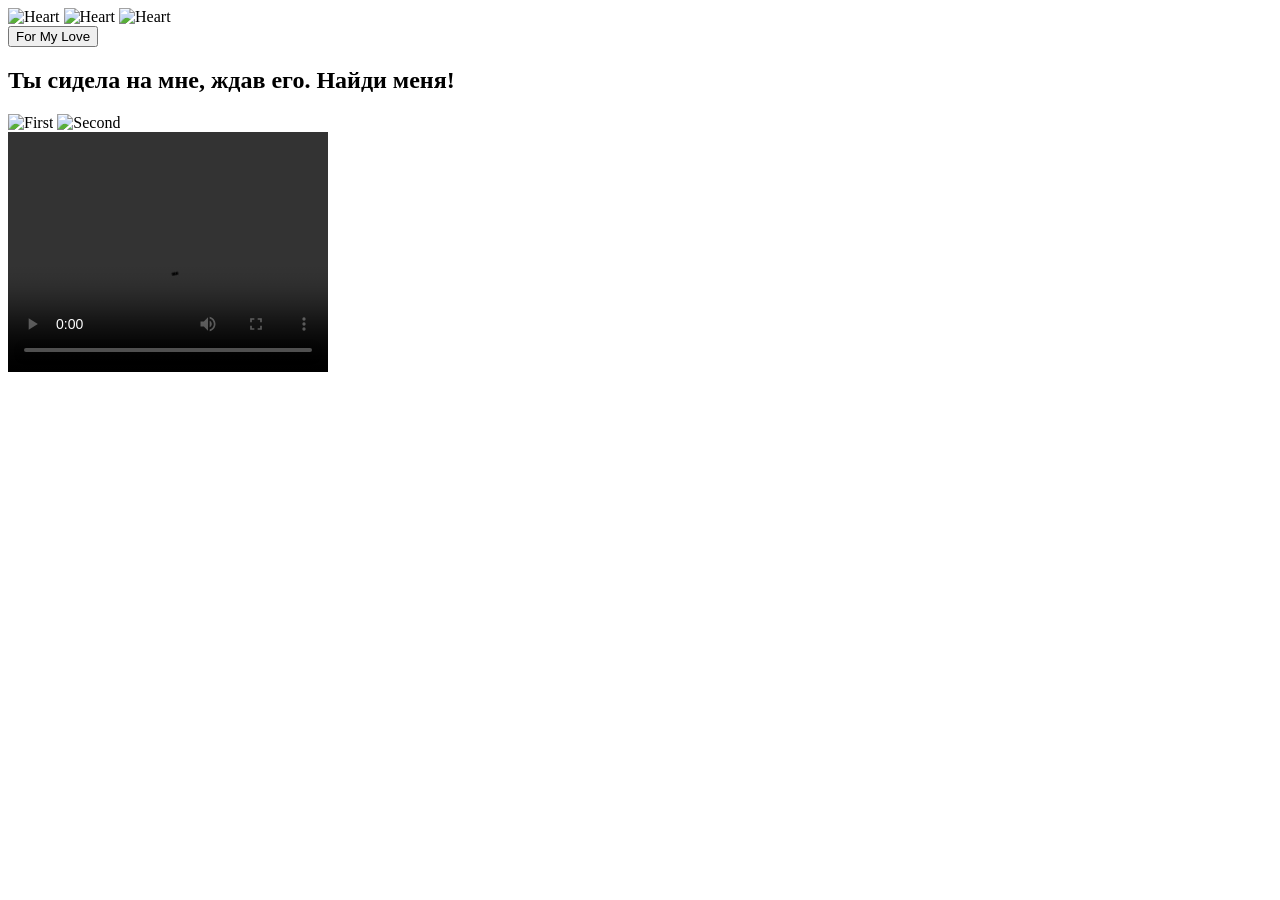
==== index.html @ 0c14496f "Create index.html" ====
<!DOCTYPE html>
<html lang="ru">
<head>
  <meta charset="UTF-8">
  <meta name="viewport" content="width=device-width, initial-scale=1.0">
  <title>Поиск по следам любви</title>
  <link rel="stylesheet" href="style.css">
</head>
<body>
  <!-- Интро экран -->
  <div id="intro" class="intro">
    <div class="hearts">
      <img src="heart.png" alt="Heart" class="heart">
      <img src="heart.png" alt="Heart" class="heart">
      <img src="heart.png" alt="Heart" class="heart">
    </div>
    <button id="startBtn" class="start-btn">For My Love</button>
  </div>

  <!-- Экран с заданием и картинкой -->
  <div id="game" class="game">
    <h2>Ты сидела на мне, ждав его. Найди меня!</h2>
    <img src="first.jpg" alt="First" class="game-image">
    <img src="second.png" alt="Second" class="clickable" id="clickableImage">
  </div>

  <!-- Видео, которое появляется после клика -->
  <div id="videoContainer" class="video-container">
    <video id="loveVideo" width="320" height="240" controls>
      <source src="love_video.mp4" type="video/mp4">
      Ваш браузер не поддерживает видео.
    </video>
  </div>

  <script src="script.js"></script>
</body>
</html>
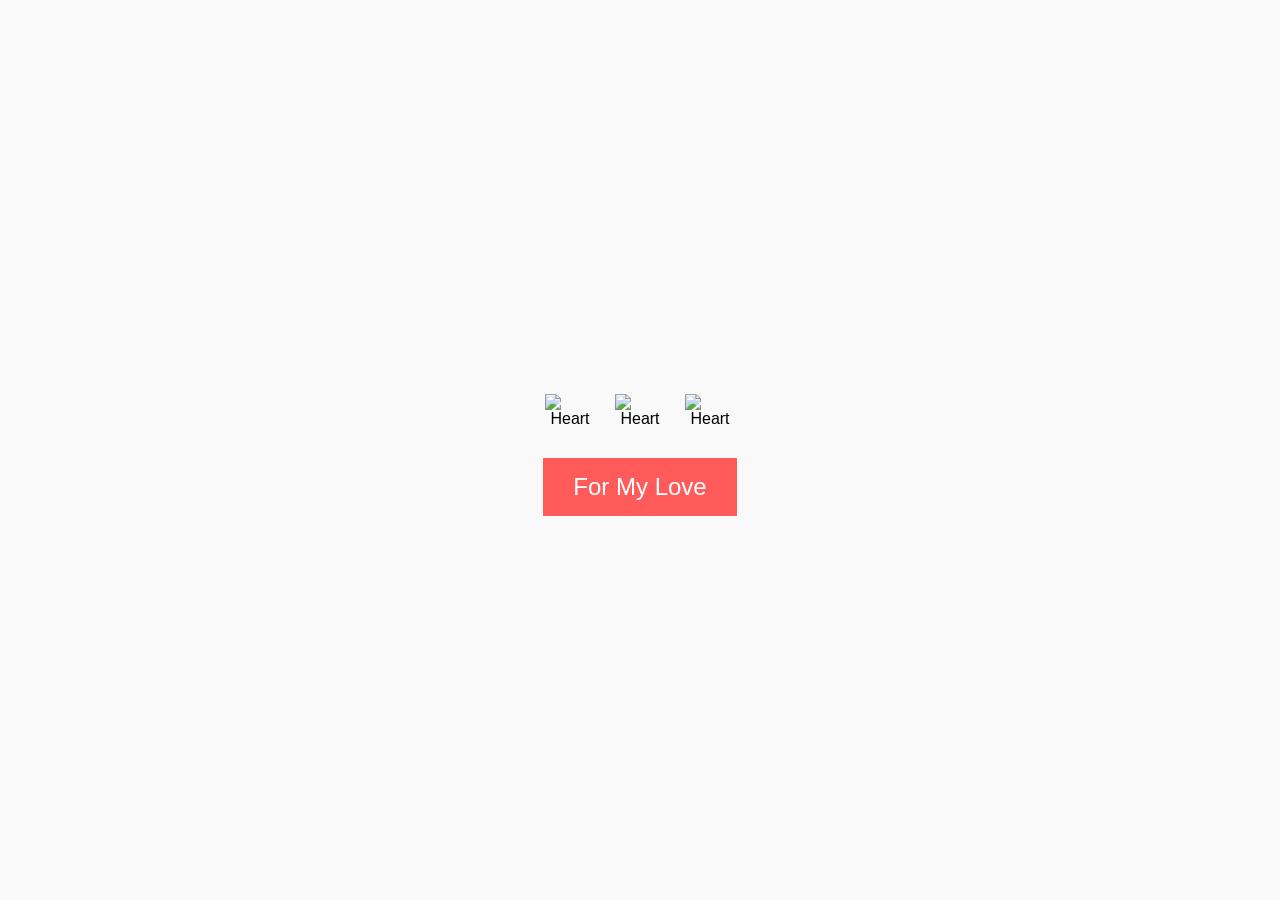
==== commit 4a3a34f0: "Update index.html" ====
--- a/index.html
+++ b/index.html
@@ -24,14 +24,6 @@
     <img src="second.png" alt="Second" class="clickable" id="clickableImage">
   </div>
 
-  <!-- Видео, которое появляется после клика -->
-  <div id="videoContainer" class="video-container">
-    <video id="loveVideo" width="320" height="240" controls>
-      <source src="love_video.mp4" type="video/mp4">
-      Ваш браузер не поддерживает видео.
-    </video>
-  </div>
-
   <script src="script.js"></script>
 </body>
 </html>
--- a/style.css
+++ b/style.css
@@ -0,0 +1,61 @@
+/* Основной стиль */
+body {
+  font-family: Arial, sans-serif;
+  background-color: #f9f9f9;
+  display: flex;
+  justify-content: center;
+  align-items: center;
+  height: 100vh;
+  margin: 0;
+}
+
+.intro, .game, .video-container {
+  display: none;
+  text-align: center;
+}
+
+.hearts {
+  display: flex;
+  justify-content: center;
+}
+
+.heart {
+  width: 50px;
+  margin: 10px;
+}
+
+.start-btn {
+  background-color: #ff5b5b;
+  color: white;
+  font-size: 24px;
+  padding: 15px 30px;
+  border: none;
+  cursor: pointer;
+  margin-top: 20px;
+}
+
+.game-image {
+  width: 80%;
+  max-width: 600px;
+  margin-top: 20px;
+  border: 2px solid #ff5b5b;
+  border-radius: 10px;
+}
+
+.clickable {
+  position: absolute;
+  top: 50%;  /* Отрегулируй для точного положения */
+  left: 50%;
+  transform: translate(-50%, -50%);
+  width: 100px; /* Размер PNG */
+  cursor: pointer;
+}
+
+.video-container {
+  display: none;
+}
+
+#loveVideo {
+  width: 100%;
+  max-width: 500px;
+}
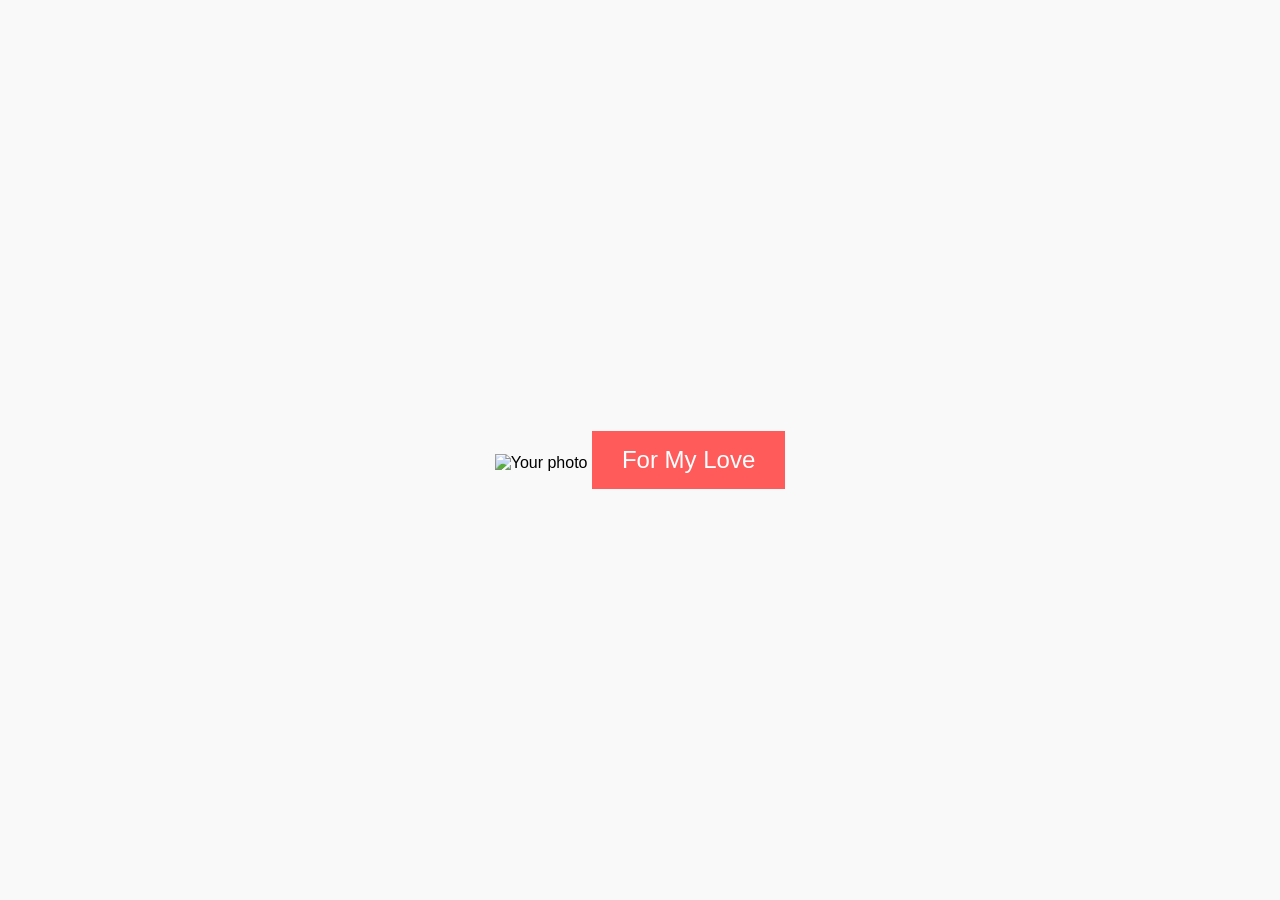
==== commit 6cf8201e: "Update index.html" ====
--- a/index.html
+++ b/index.html
@@ -7,18 +7,14 @@
   <link rel="stylesheet" href="style.css">
 </head>
 <body>
-  <!-- Интро экран -->
-  <div id="intro" class="intro">
-    <div class="hearts">
-      <img src="heart.png" alt="Heart" class="heart">
-      <img src="heart.png" alt="Heart" class="heart">
-      <img src="heart.png" alt="Heart" class="heart">
-    </div>
+  <!-- Экран с картинкой и кнопкой -->
+  <div id="startScreen" class="start-screen">
+    <img src="your-photo.jpg" alt="Your photo" class="start-image">
     <button id="startBtn" class="start-btn">For My Love</button>
   </div>
 
   <!-- Экран с заданием и картинкой -->
-  <div id="game" class="game">
+  <div id="game" class="game" style="display: none;">
     <h2>Ты сидела на мне, ждав его. Найди меня!</h2>
     <img src="first.jpg" alt="First" class="game-image">
     <img src="second.png" alt="Second" class="clickable" id="clickableImage">
--- a/style.css
+++ b/style.css
@@ -9,7 +9,7 @@
   margin: 0;
 }
 
-.intro, .game, .video-container {
+.intro, .game {
   display: none;
   text-align: center;
 }
@@ -50,12 +50,3 @@
   width: 100px; /* Размер PNG */
   cursor: pointer;
 }
-
-.video-container {
-  display: none;
-}
-
-#loveVideo {
-  width: 100%;
-  max-width: 500px;
-}
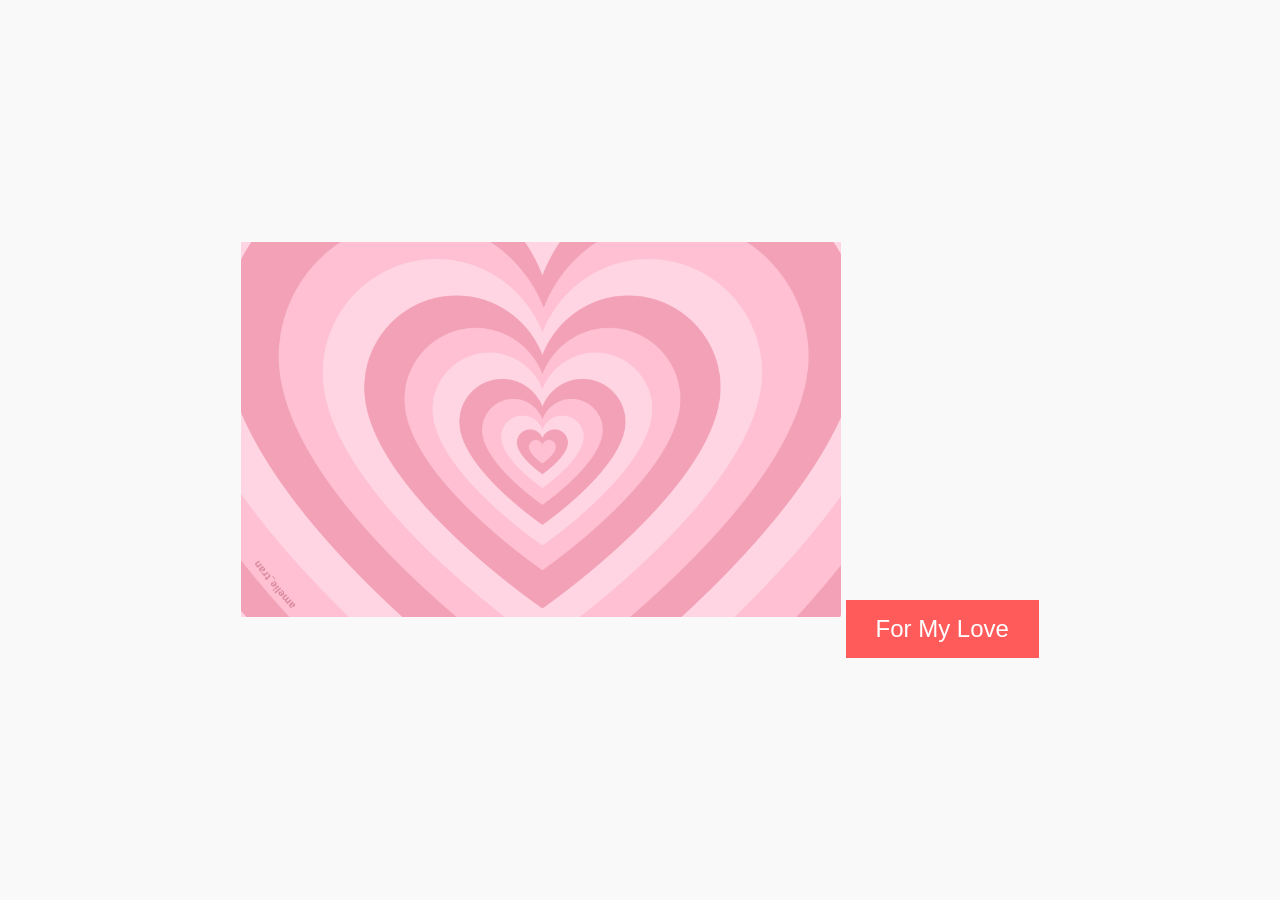
==== commit 65bb2e9a: "Update index.html" ====
--- a/index.html
+++ b/index.html
@@ -7,7 +7,7 @@
   <link rel="stylesheet" href="style.css">
 </head>
 <body>
-  <!-- Экран с картинкой и кнопкой -->
+  <!-- Экран с картинкой на весь экран и кнопкой -->
   <div id="startScreen" class="start-screen">
     <img src="your-photo.jpg" alt="Your photo" class="start-image">
     <button id="startBtn" class="start-btn">For My Love</button>
--- a/style.css
+++ b/style.css
@@ -9,19 +9,14 @@
   margin: 0;
 }
 
-.intro, .game {
-  display: none;
+.start-screen, .game {
   text-align: center;
 }
 
-.hearts {
-  display: flex;
-  justify-content: center;
-}
-
-.heart {
-  width: 50px;
-  margin: 10px;
+.start-image {
+  width: 80%;
+  max-width: 600px;
+  margin-bottom: 20px;
 }
 
 .start-btn {
@@ -31,7 +26,6 @@
   padding: 15px 30px;
   border: none;
   cursor: pointer;
-  margin-top: 20px;
 }
 
 .game-image {
@@ -44,9 +38,9 @@
 
 .clickable {
   position: absolute;
-  top: 50%;  /* Отрегулируй для точного положения */
+  top: 50%;
   left: 50%;
   transform: translate(-50%, -50%);
-  width: 100px; /* Размер PNG */
+  width: 100px;
   cursor: pointer;
 }
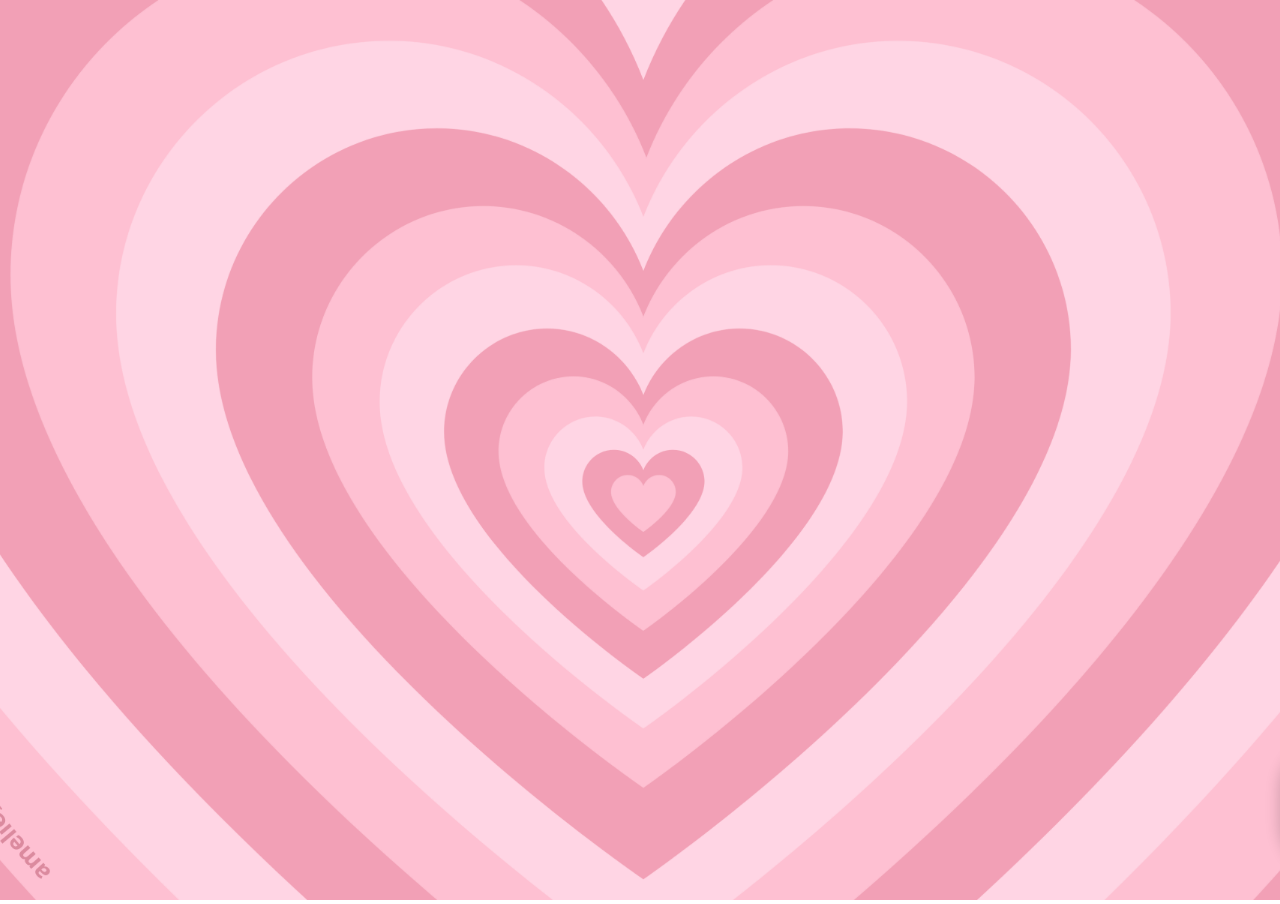
==== commit 14cde7a3: "Update index.html" ====
--- a/index.html
+++ b/index.html
@@ -9,7 +9,7 @@
 <body>
   <!-- Экран с картинкой на весь экран и кнопкой -->
   <div id="startScreen" class="start-screen">
-    <img src="your-photo.jpg" alt="Your photo" class="start-image">
+    <img src="your-photo.jpg" alt="Your photo" class="start-image"> <!-- Убедись, что фото называется так -->
     <button id="startBtn" class="start-btn">For My Love</button>
   </div>
 
--- a/style.css
+++ b/style.css
@@ -1,31 +1,55 @@
 /* Основной стиль */
 body {
   font-family: Arial, sans-serif;
-  background-color: #f9f9f9;
+  margin: 0;
+  overflow: hidden; /* Убираем полосы прокрутки */
+}
+
+.start-screen {
+  position: relative;
+  width: 100%;
+  height: 100vh; /* Занимает весь экран */
   display: flex;
   justify-content: center;
   align-items: center;
-  height: 100vh;
-  margin: 0;
-}
-
-.start-screen, .game {
-  text-align: center;
+  background: url('your-photo.jpg') no-repeat center center;
+  background-size: cover; /* Картинка на весь экран */
 }
 
 .start-image {
-  width: 80%;
-  max-width: 600px;
-  margin-bottom: 20px;
+  width: 100%;
+  height: 100%;
+  object-fit: cover; /* Картинка заполняет экран */
+  opacity: 0.6; /* Прозрачность картинки */
 }
 
 .start-btn {
-  background-color: #ff5b5b;
+  position: absolute;
+  bottom: 30px; /* Кнопка будет внизу */
+  padding: 20px 40px;
+  font-size: 26px;
+  font-weight: bold;
+  border: none;
+  background: linear-gradient(45deg, #ff5b5b, #9b2fe2); /* Розово-фиолетовый градиент */
   color: white;
-  font-size: 24px;
-  padding: 15px 30px;
-  border: none;
+  border-radius: 50px; /* Закругленная кнопка */
   cursor: pointer;
+  box-shadow: 0 4px 15px rgba(0, 0, 0, 0.2); /* Тень для кнопки */
+  transition: all 0.3s ease;
+  text-transform: uppercase;
+}
+
+.start-btn:hover {
+  transform: scale(1.1); /* Увеличение кнопки при наведении */
+  box-shadow: 0 6px 20px rgba(0, 0, 0, 0.3); /* Тень при наведении */
+}
+
+.start-btn:active {
+  transform: scale(0.95); /* Сжатие кнопки при клике */
+}
+
+.game {
+  text-align: center;
 }
 
 .game-image {
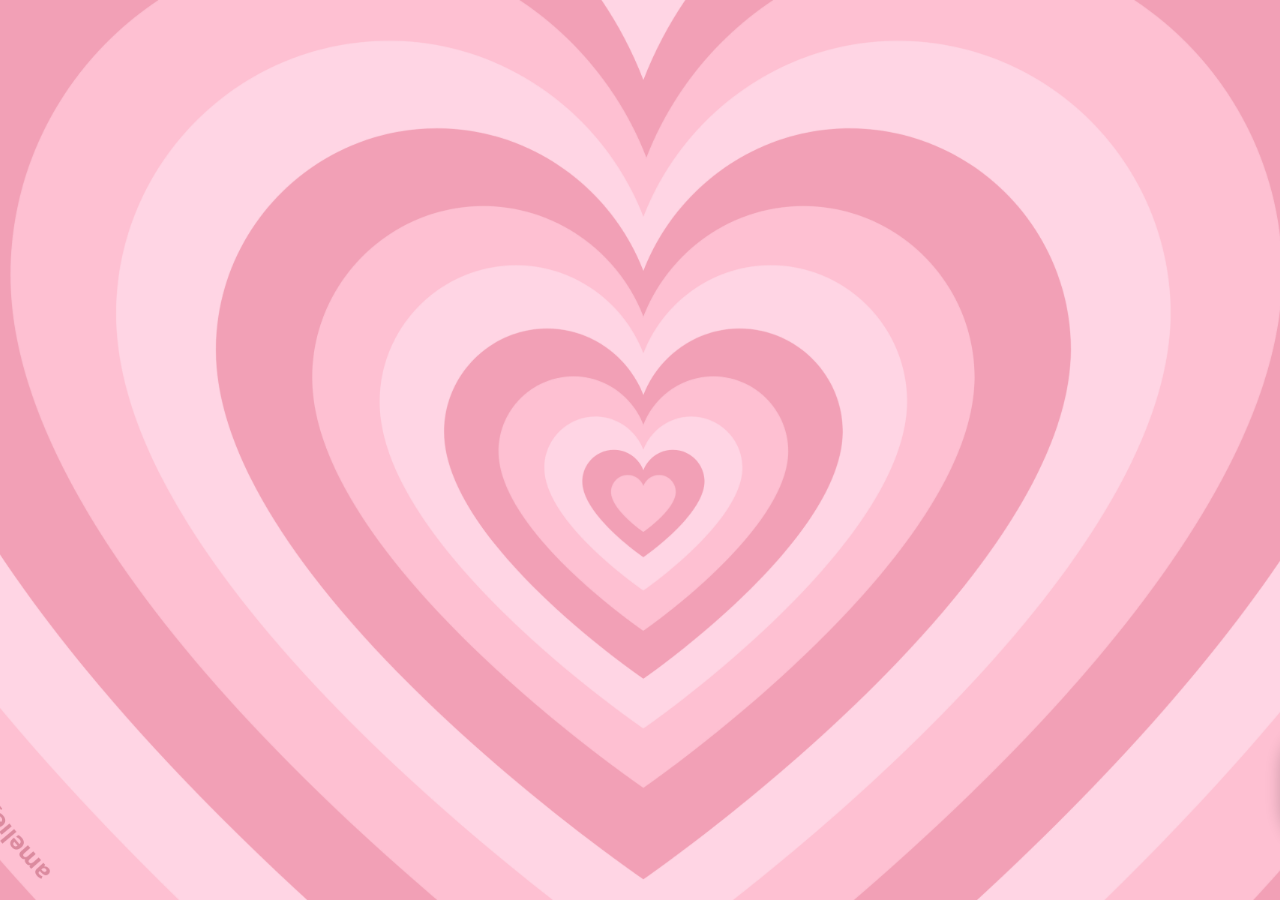
==== commit 9e9b5375: "Update index.html" ====
--- a/index.html
+++ b/index.html
@@ -9,7 +9,7 @@
 <body>
   <!-- Экран с картинкой на весь экран и кнопкой -->
   <div id="startScreen" class="start-screen">
-    <img src="your-photo.jpg" alt="Your photo" class="start-image"> <!-- Убедись, что фото называется так -->
+    <img src="your-photo.jpg" alt="Your photo" class="start-image"> <!-- Загрузи своё изображение -->
     <button id="startBtn" class="start-btn">For My Love</button>
   </div>
 
--- a/style.css
+++ b/style.css
@@ -24,8 +24,8 @@
 }
 
 .start-btn {
-  position: absolute;
-  bottom: 30px; /* Кнопка будет внизу */
+  position: absolute; /* Оставляем кнопке абсолютное позиционирование */
+  bottom: 50px; /* Немного поднимем кнопку, чтобы не касалась нижнего края */
   padding: 20px 40px;
   font-size: 26px;
   font-weight: bold;
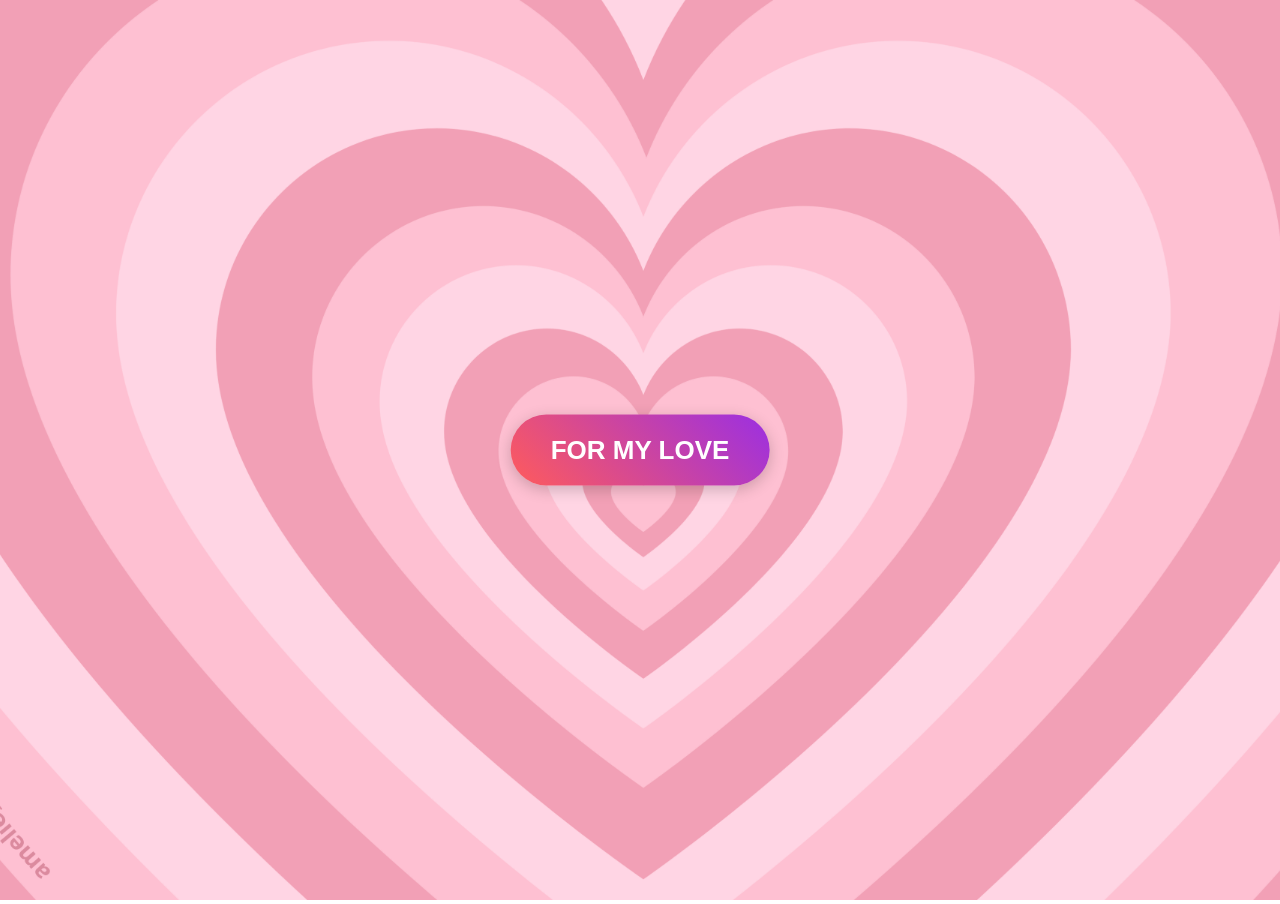
==== commit 75db60be: "Update index.html" ====
--- a/index.html
+++ b/index.html
@@ -15,8 +15,10 @@
 
   <!-- Экран с заданием и картинкой -->
   <div id="game" class="game" style="display: none;">
-    <h2>Ты сидела на мне, ждав его. Найди меня!</h2>
-    <img src="first.jpg" alt="First" class="game-image">
+    <div class="game-header">
+      <h1>Найди меня!</h1> <!-- Текст в белой рамке -->
+    </div>
+    <img src="second-photo.jpg" alt="Second Photo" class="game-image">
     <img src="second.png" alt="Second" class="clickable" id="clickableImage">
   </div>
 
--- a/style.css
+++ b/style.css
@@ -23,9 +23,12 @@
   opacity: 0.6; /* Прозрачность картинки */
 }
 
+/* Центрируем кнопку "For My Love" */
 .start-btn {
-  position: absolute; /* Оставляем кнопке абсолютное позиционирование */
-  bottom: 50px; /* Немного поднимем кнопку, чтобы не касалась нижнего края */
+  position: absolute;  /* Кнопка будет поверх картинки */
+  top: 50%;  /* Центрируем по вертикали */
+  left: 50%; /* Центрируем по горизонтали */
+  transform: translate(-50%, -50%);  /* Точно выравниваем по центру */
   padding: 20px 40px;
   font-size: 26px;
   font-weight: bold;
@@ -40,12 +43,12 @@
 }
 
 .start-btn:hover {
-  transform: scale(1.1); /* Увеличение кнопки при наведении */
+  transform: translate(-50%, -50%) scale(1.1); /* Увеличение кнопки при наведении */
   box-shadow: 0 6px 20px rgba(0, 0, 0, 0.3); /* Тень при наведении */
 }
 
 .start-btn:active {
-  transform: scale(0.95); /* Сжатие кнопки при клике */
+  transform: translate(-50%, -50%) scale(0.95); /* Сжатие кнопки при клике */
 }
 
 .game {
